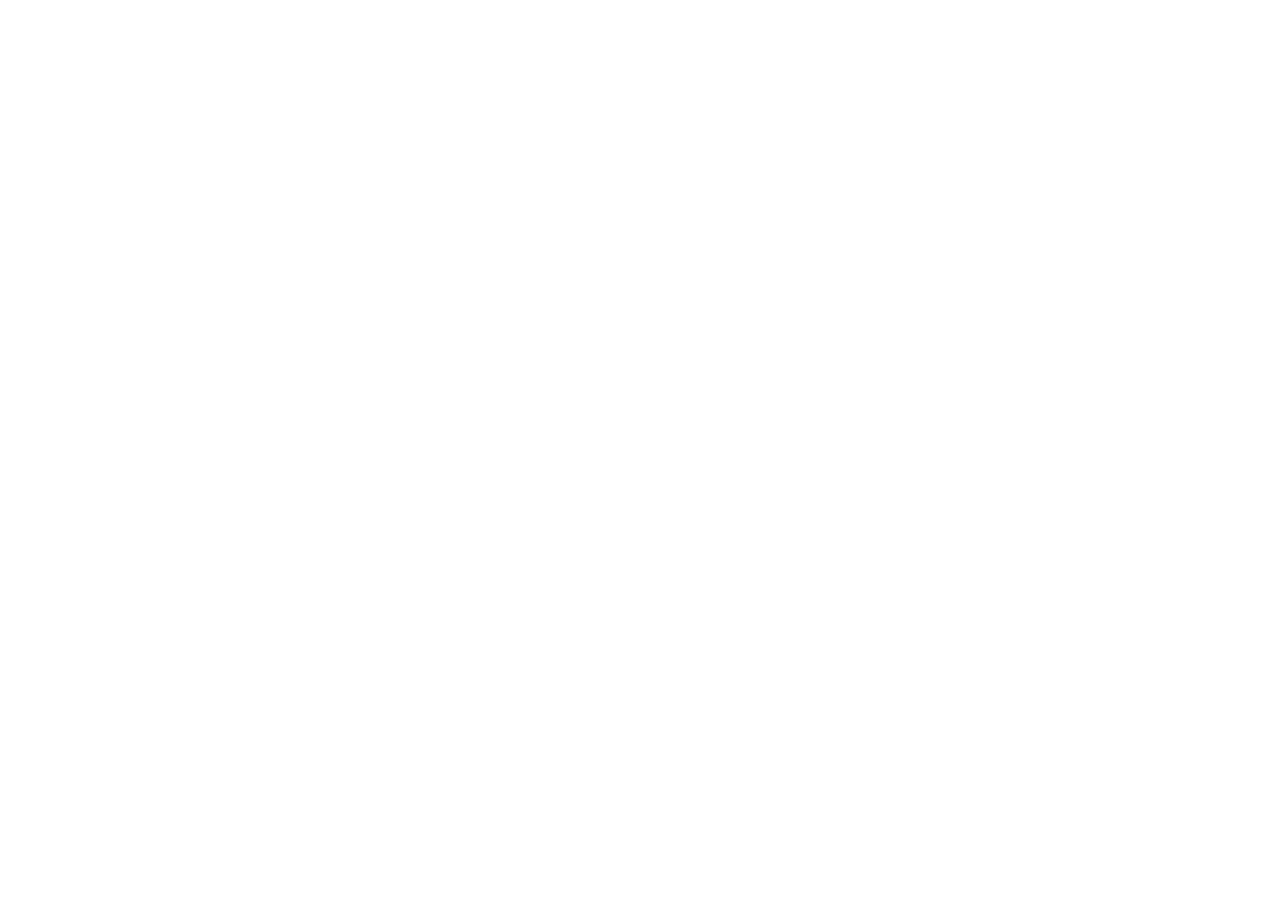
==== signup.html @ cb88ea6f "Add HTML,CSS,Js files" ====
<!DOCTYPE html>
<html lang="en">
<head>
    <meta charset="UTF-8">
    <meta http-equiv="X-UA-Compatible" content="IE=edge">
    <meta name="viewport" content="width=device-width, initial-scale=1.0">
    <title>Sign-Up</title>
    <!-- Favicon -->
    <link rel="shortcut icon" href="images/favicon.ico" type="image/x-icon">
    <!-- Fonts-API -->
    <!-- Styles Sheet -->
    <link rel="stylesheet" href="style.css">
    <!-- Js files -->
    <script src="scripts.js" defer></script>
</head>
<body>
    
</body>
</html>
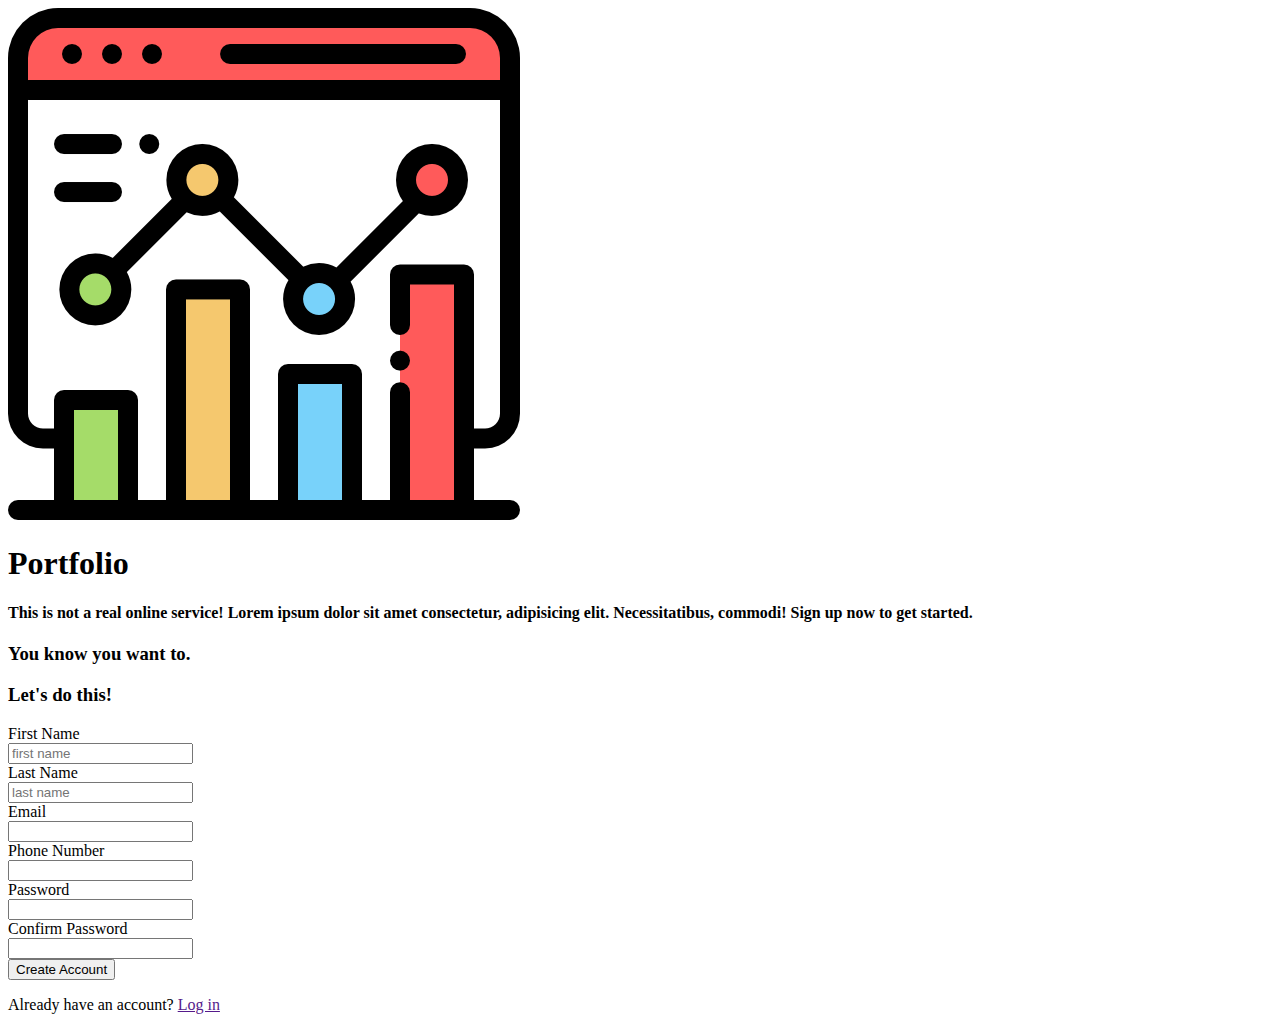
==== commit b5a40ca8: "Add HTML components" ====
--- a/signup.html
+++ b/signup.html
@@ -4,16 +4,70 @@
     <meta charset="UTF-8">
     <meta http-equiv="X-UA-Compatible" content="IE=edge">
     <meta name="viewport" content="width=device-width, initial-scale=1.0">
+    <meta name="description" content="The only portfolio tracker that you need.">
     <title>Sign-Up</title>
     <!-- Favicon -->
     <link rel="shortcut icon" href="images/favicon.ico" type="image/x-icon">
     <!-- Fonts-API -->
+    <link rel="preconnect" href="https://fonts.googleapis.com">
+<link rel="preconnect" href="https://fonts.gstatic.com" crossorigin>
+<link href="https://fonts.googleapis.com/css2?family=Montserrat:ital,wght@0,400;0,500;0,600;0,700;1,400&family=Roboto:wght@300;400;700;900&display=swap" rel="stylesheet"> 
     <!-- Styles Sheet -->
     <link rel="stylesheet" href="style.css">
     <!-- Js files -->
     <script src="scripts.js" defer></script>
 </head>
 <body>
-    
+    <div id="main-img">
+        <img src="images/logo.png" alt="logo">
+        <h1>Portfolio</h1>
+    </div>
+    <div id="side-content">
+        <h4>
+            This is not a real online service! Lorem ipsum dolor sit amet consectetur, 
+            adipisicing elit. Necessitatibus, commodi! 
+            Sign up now to get started.
+        </h4>
+        <h3>
+            You know you want to.
+        </h3>
+        <div class="form-content">
+            <h3>Let's do this!</h3>
+            <form action="" method="post">
+                <div class="names">
+                    <div class="fname">
+                        <label for="first_name">First Name</label><br>
+                        <input type="text" id="first_name" placeholder="first name"><br>
+                    </div>
+                    <div class="lname">
+                        <label for="last_name">Last Name</label><br>
+                        <input type="text" id="last_name" placeholder="last name">
+                    </div>
+                </div>
+                <div class="email_number">
+                    <div class="mailid">
+                        <label for="email">Email</label><br>
+                        <input type="email" name="email" id="email">
+                    </div>
+                    <div class="pnum">
+                        <label for="phone_number">Phone Number</label><br>
+                        <input type="number" name="phone-number" id="phone_number">
+                    </div>
+                </div>
+                <div class="password">
+                    <div class="pwd">
+                        <label for="passwords">Password</label><br>
+                        <input type="password" name="password" id="passwords">
+                    </div>
+                    <div class="cpwd">
+                        <label for="confirm_password">Confirm Password</label><br>
+                        <input type="password" name="re-password" id="confirm_password">
+                    </div>
+                </div>
+            </form>
+        </div>
+        <button type="submit" class="btn">Create Account</button>
+        <p>Already have an account? <span><a href="">Log in</a></span></p>
+    </div>
 </body>
 </html>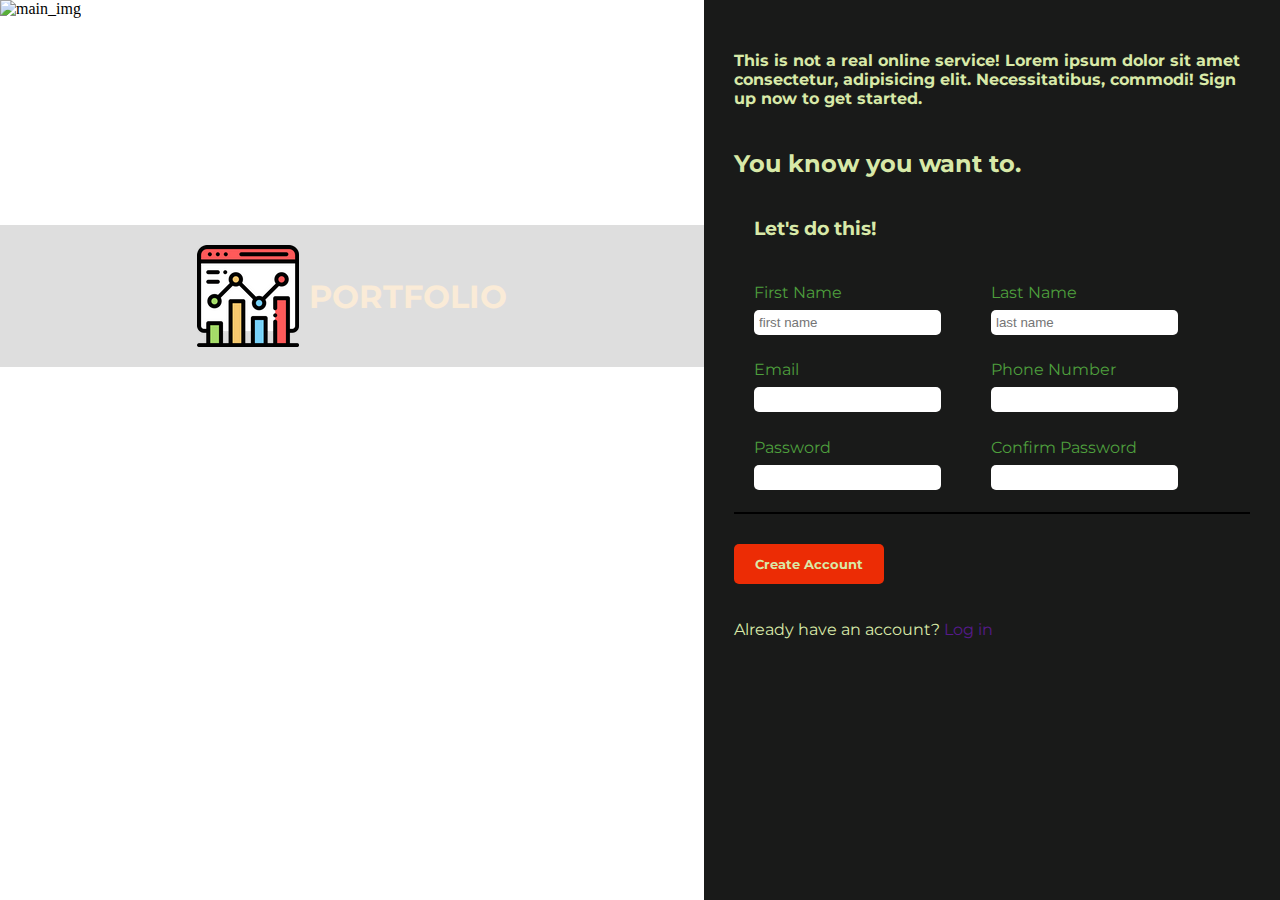
==== commit 4237ad6d: "Add styles" ====
--- a/signup.html
+++ b/signup.html
@@ -13,61 +13,67 @@
 <link rel="preconnect" href="https://fonts.gstatic.com" crossorigin>
 <link href="https://fonts.googleapis.com/css2?family=Montserrat:ital,wght@0,400;0,500;0,600;0,700;1,400&family=Roboto:wght@300;400;700;900&display=swap" rel="stylesheet"> 
     <!-- Styles Sheet -->
-    <link rel="stylesheet" href="style.css">
+    <link rel="stylesheet" href="styles.css">
     <!-- Js files -->
     <script src="scripts.js" defer></script>
 </head>
 <body>
-    <div id="main-img">
-        <img src="images/logo.png" alt="logo">
-        <h1>Portfolio</h1>
-    </div>
-    <div id="side-content">
-        <h4>
-            This is not a real online service! Lorem ipsum dolor sit amet consectetur, 
-            adipisicing elit. Necessitatibus, commodi! 
-            Sign up now to get started.
-        </h4>
-        <h3>
-            You know you want to.
-        </h3>
-        <div class="form-content">
-            <h3>Let's do this!</h3>
-            <form action="" method="post">
-                <div class="names">
-                    <div class="fname">
-                        <label for="first_name">First Name</label><br>
-                        <input type="text" id="first_name" placeholder="first name"><br>
+    <main>
+        <div id="main-container">
+            <img src="images/main-img.png" alt="main_img" class="bg-img">
+            <div class="logo-heading">
+                <img src="images/logo.png" alt="logo" class="logo-img">
+                <h1>PORTFOLIO</h1>
+            </div>
+        </div>
+        <div id="side-container">
+            <h4>
+                This is not a real online service! Lorem ipsum dolor sit amet consectetur, 
+                adipisicing elit. Necessitatibus, commodi! 
+                Sign up now to get started.
+            </h4>
+            <h2>
+                You know you want to.
+            </h2>
+            <div class="form-content">
+                <h3>Let's do this!</h3>
+                <form action="" method="post">
+                    <div class="names">
+                        <div class="fname">
+                            <label for="first_name">First Name</label><br>
+                            <input type="text" id="first_name" placeholder="first name" required><br>
+                        </div>
+                        <div class="lname">
+                            <label for="last_name">Last Name</label><br>
+                            <input type="text" id="last_name" placeholder="last name" required>
+                        </div>
                     </div>
-                    <div class="lname">
-                        <label for="last_name">Last Name</label><br>
-                        <input type="text" id="last_name" placeholder="last name">
+                    <div class="email_number">
+                        <div class="mailid">
+                            <label for="email">Email</label><br>
+                            <input type="email" name="email" id="email" required>
+                        </div>
+                        <div class="pnum">
+                            <label for="phone_number">Phone Number</label><br>
+                            <input type="number" name="phone-number" id="phone_number" required>
+                        </div>
                     </div>
-                </div>
-                <div class="email_number">
-                    <div class="mailid">
-                        <label for="email">Email</label><br>
-                        <input type="email" name="email" id="email">
+                    <div class="password">
+                        <div class="pwd">
+                            <label for="passwords">Password</label><br>
+                            <input type="password" name="password" id="passwords" required>
+                        </div>
+                        <div class="cpwd">
+                            <label for="confirm_password">Confirm Password</label><br>
+                            <input type="password" name="re-password" id="confirm_password" required>
+                        </div>
                     </div>
-                    <div class="pnum">
-                        <label for="phone_number">Phone Number</label><br>
-                        <input type="number" name="phone-number" id="phone_number">
-                    </div>
-                </div>
-                <div class="password">
-                    <div class="pwd">
-                        <label for="passwords">Password</label><br>
-                        <input type="password" name="password" id="passwords">
-                    </div>
-                    <div class="cpwd">
-                        <label for="confirm_password">Confirm Password</label><br>
-                        <input type="password" name="re-password" id="confirm_password">
-                    </div>
-                </div>
-            </form>
+                </form>
+            </div>
+            <button type="submit" class="btn">Create Account</button>
+            <p>Already have an account? <span><a href="">Log in</a></span></p>
         </div>
-        <button type="submit" class="btn">Create Account</button>
-        <p>Already have an account? <span><a href="">Log in</a></span></p>
-    </div>
+    </main>
+    
 </body>
 </html>--- a/styles.css
+++ b/styles.css
@@ -0,0 +1,103 @@
+body{
+    height: 100vh;
+    margin: 0; 
+    padding 0;
+   }
+main {
+    display: flex;
+    min-height: 100vh;
+    margin: 0;
+    justify-content: space-evenly;
+}
+/* Main container */
+#main-container {
+    position: relative;
+    min-width: 55%;
+}
+.bg-img {
+    width: 100%;
+    height: 100vh;
+}
+.logo-heading {
+    position: absolute;
+    display: flex;
+    flex-wrap: wrap;
+    justify-content: center;
+    align-items: center;
+    padding: 20px 0;
+    top: 25%;
+    width: 100%;
+    background-color: rgba(119, 118, 118, 0.24);
+}
+h1 {
+    color: antiquewhite;
+    font-family: montserrat;
+}
+.logo-img {
+    margin: 0 10px 0 0;
+}
+
+/* Side container */
+#side-container {
+    display: flex;
+    flex-direction: column;
+    padding: 30px;
+    background-color: #191A19;
+    color: #D8E9A8;
+    font-family: montserrat;
+}
+.form-content {
+    display: flex;
+    flex-direction: column;
+    border-bottom: 2px solid black;
+    margin-bottom: 30px;
+    color: #4E9F3D;
+}
+.names, .email_number, .password {
+    display: flex;
+    justify-content: flex-start;
+    margin: 20px;
+}
+.fname, .lname, .mailid, .pnum, .pwd, .cpwd {
+    margin-right: 50px;
+    line-height: 1.8;
+}
+input{
+    padding: 5px;
+    border-radius: 5px;
+}
+input:hover{
+    border: 2px solid green;
+}
+
+input:invalid{
+    border: red;
+}
+
+h3 {
+    padding-left: 20px;
+    color: #D8E9A8;
+}
+
+/* Button */
+.btn {
+    height: 40px;
+    width: 150px;
+    background-color: #ec2c05;
+    padding: 5px;
+    color: #D8E9A8;
+    border: none;
+    border-radius: 5px;
+    font-family: montserrat;
+    font-weight: bold;
+    margin-bottom: 20px;
+}
+button:hover{
+    background-color: #f5340d;
+}
+a {
+    text-decoration: none;
+}
+a:hover {
+    color: palevioletred;
+}
